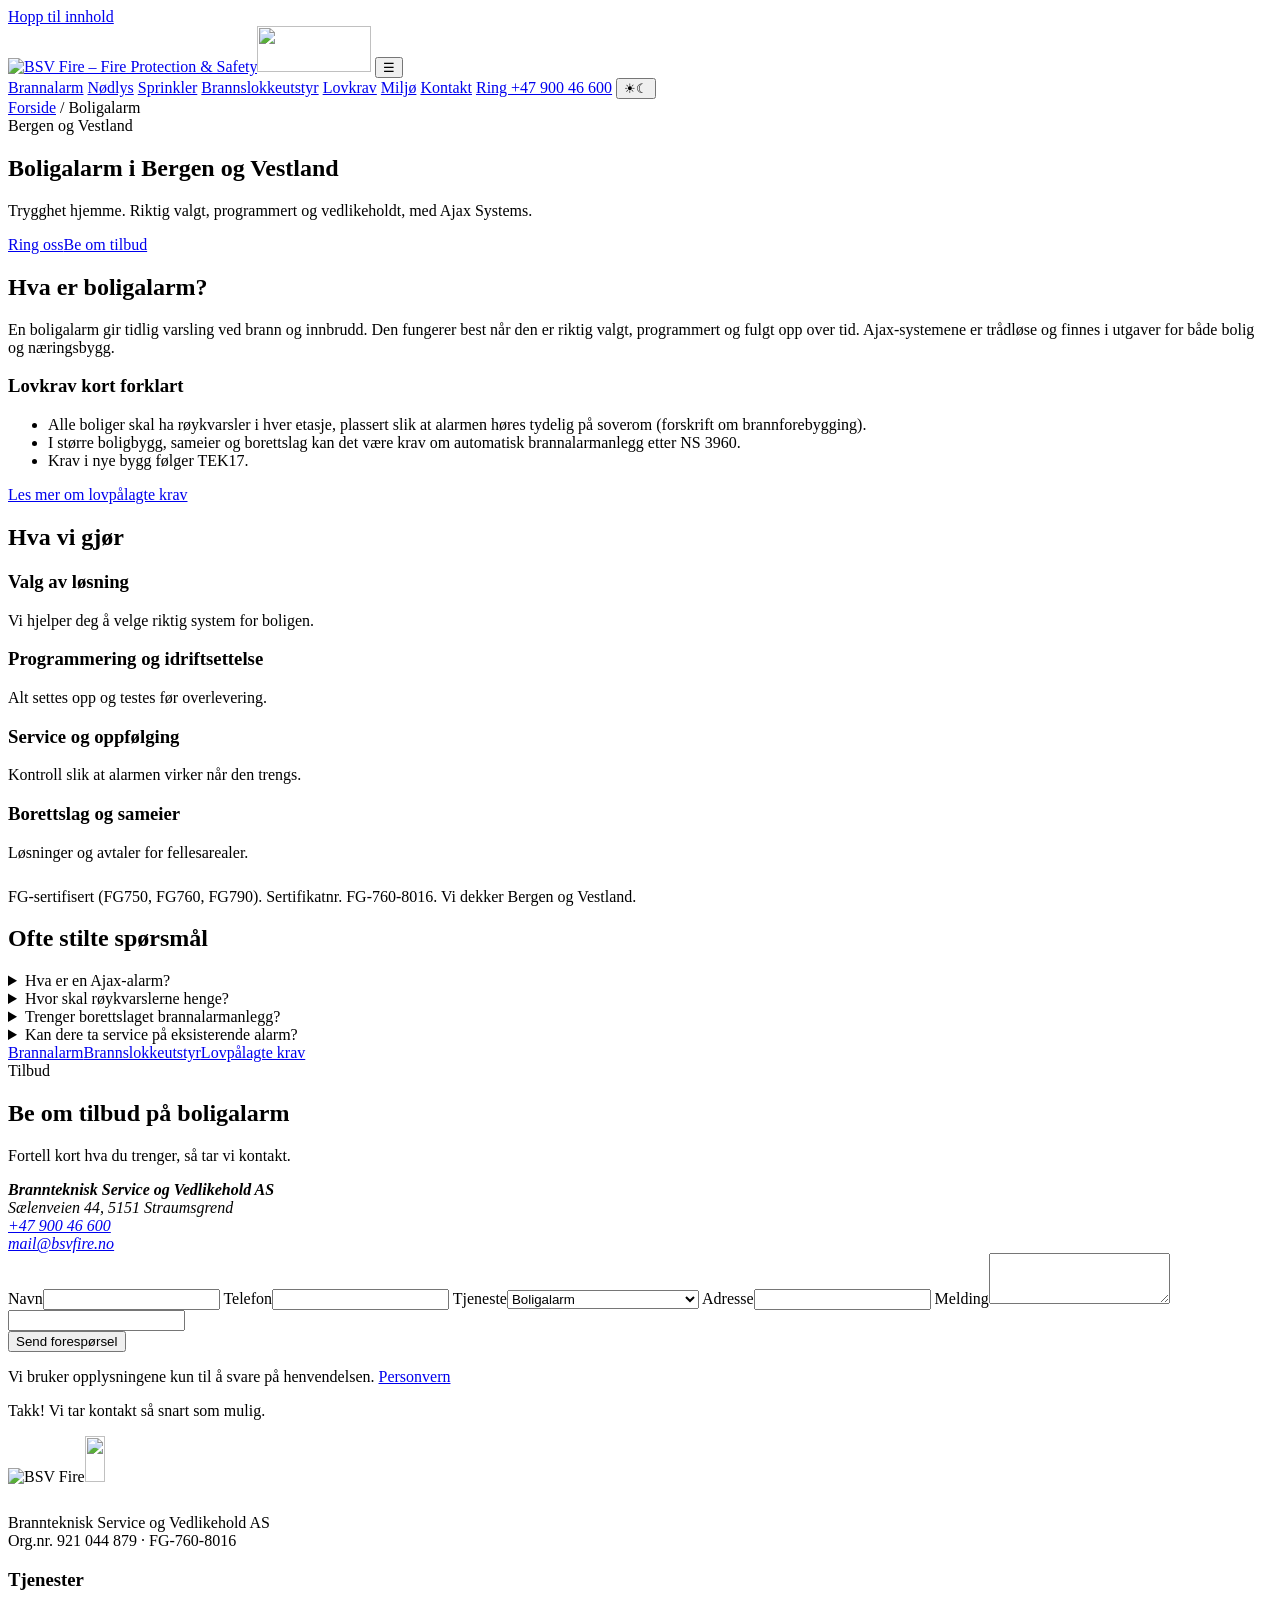
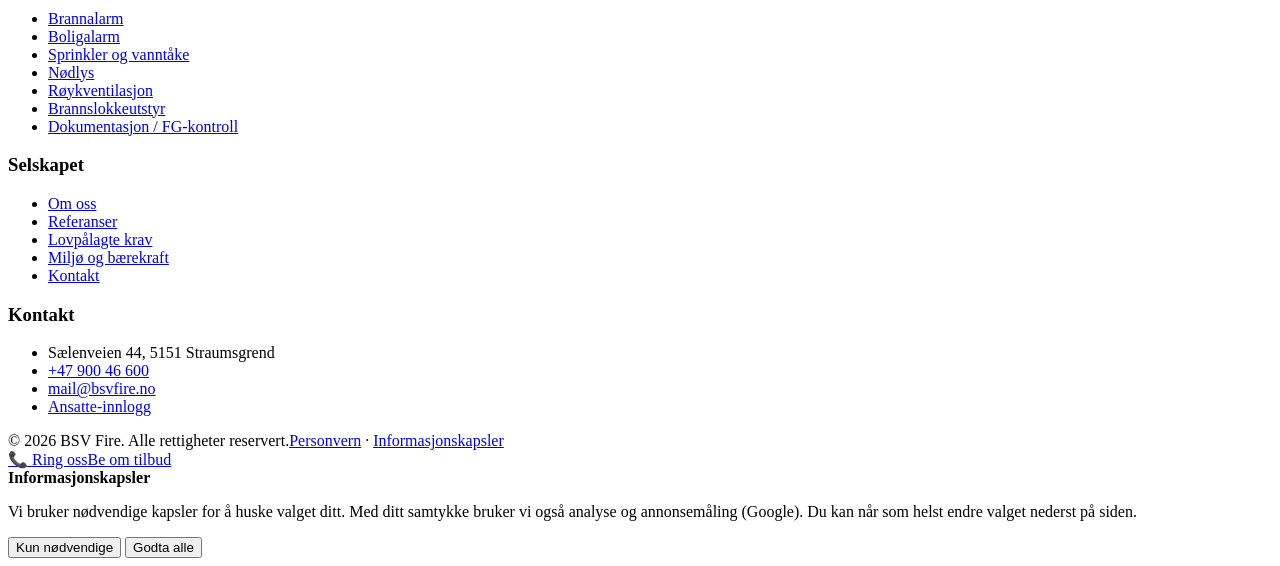
==== site/boligalarm/index.html @ dfe1bbee "Bygg tjenestesider, lovkrav, miljø, om oss, referanser, kontakt, personvern, sitemap og robots Co-Au" ====
<!doctype html>
<html lang="nb">
<head>
<meta charset="utf-8">
<meta name="viewport" content="width=device-width,initial-scale=1">
<title>Boligalarm Bergen – Ajax brann- og innbruddsalarm | BSV Fire</title>
<meta name="description" content="Boligalarm og Ajax brannalarm i Bergen og Vestland. Prosjektering, programmering, idriftsettelse og service for bolig, borettslag og sameier. Be om tilbud.">
<link rel="canonical" href="https://www.bsvfire.no/boligalarm/">
<meta name="theme-color" content="#0d1114">
<meta property="og:type" content="website">
<meta property="og:locale" content="nb_NO">
<meta property="og:site_name" content="BSV Fire">
<meta property="og:title" content="Boligalarm Bergen – Ajax brann- og innbruddsalarm | BSV Fire">
<meta property="og:description" content="Boligalarm og Ajax brannalarm i Bergen og Vestland. Prosjektering, programmering, idriftsettelse og service for bolig, borettslag og sameier. Be om tilbud.">
<meta property="og:url" content="https://www.bsvfire.no/boligalarm/">
<meta property="og:image" content="https://www.bsvfire.no/assets/img/og-bsv-fire.jpg">
<meta property="og:image:width" content="1200"><meta property="og:image:height" content="630">
<meta name="twitter:card" content="summary_large_image">
<link rel="icon" href="/assets/img/favicon-32.png" sizes="32x32">
<link rel="apple-touch-icon" href="/assets/img/apple-touch-icon.png">
<script>try{var t=localStorage.getItem("bsv_theme");if(t)document.documentElement.setAttribute("data-theme",t)}catch(e){}</script>
<link rel="stylesheet" href="/assets/css/style.css">
<script type="application/ld+json">{"@context": "https://schema.org", "@type": "Service", "name": "Boligalarm i Bergen og Vestland", "serviceType": "Boligalarm", "description": "Boligalarm og Ajax brannalarm i Bergen og Vestland. Prosjektering, programmering, idriftsettelse og service for bolig, borettslag og sameier. Be om tilbud.", "url": "https://www.bsvfire.no/boligalarm/", "provider": {"@type": "LocalBusiness", "@id": "https://www.bsvfire.no/#org", "name": "Brannteknisk Service og Vedlikehold AS"}, "areaServed": [{"@type": "City", "name": "Bergen"}, {"@type": "AdministrativeArea", "name": "Vestland"}]}</script>
<script type="application/ld+json">{"@context": "https://schema.org", "@type": "FAQPage", "mainEntity": [{"@type": "Question", "name": "Hva er en Ajax-alarm?", "acceptedAnswer": {"@type": "Answer", "text": "Et trådløst alarmsystem fra Ajax Systems for brann og innbrudd. Det styres fra en app og kan utvides senere."}}, {"@type": "Question", "name": "Hvor skal røykvarslerne henge?", "acceptedAnswer": {"@type": "Answer", "text": "Minst én i hver etasje, slik at alarmen høres på soverom. Montér i taket, vekk fra vegg og hjørner."}}, {"@type": "Question", "name": "Trenger borettslaget brannalarmanlegg?", "acceptedAnswer": {"@type": "Answer", "text": "Det kan være krav i større boligbygg. Vi vurderer bygget og sier hva som gjelder."}}, {"@type": "Question", "name": "Kan dere ta service på eksisterende alarm?", "acceptedAnswer": {"@type": "Answer", "text": "Ja. Ta kontakt, så ser vi på anlegget ditt."}}]}</script>
<script type="application/ld+json">{"@context": "https://schema.org", "@type": "BreadcrumbList", "itemListElement": [{"@type": "ListItem", "position": 1, "name": "Forside", "item": "https://www.bsvfire.no/"}, {"@type": "ListItem", "position": 2, "name": "Boligalarm"}]}</script>
</head>
<body>
<a class="skip" href="#innhold">Hopp til innhold</a>
<header class="site-header" data-solid>
  <div class="wrap">
    <a class="logo" href="/" aria-label="BSV Fire – forside"><img class="on-dark" src="/assets/img/logo-hvit.png" alt="BSV Fire – Fire Protection &amp; Safety" width="114" height="46"><img class="on-light" src="/assets/img/logo.png" alt="" width="114" height="46" aria-hidden="true"></a>
    <button class="menu-btn" aria-label="Meny" aria-expanded="false">☰</button>
    <nav class="nav" aria-label="Hovedmeny">
      <a href="/brannalarm/">Brannalarm</a>
      <a href="/nodlys/">Nødlys</a>
      <a href="/sprinkler-vanntaake/">Sprinkler</a>
      <a href="/brannslokkeutstyr/">Brannslokkeutstyr</a>
      <a href="/lovpalagte-krav/">Lovkrav</a>
      <a href="/miljo-og-barekraft/">Miljø</a>
      <a href="/kontakt/">Kontakt</a>
      <a class="btn btn-primary" href="tel:+4790046600">Ring +47 900 46 600</a>
      <button class="theme-btn" type="button" aria-label="Bytt mellom lys og mørk modus"><span class="sun" aria-hidden="true">☀</span><span class="moon" aria-hidden="true">☾</span></button>
    </nav>
  </div>
</header>
<main id="innhold">
<section class="page-hero"><div class="wrap grid">
  <div><nav class="crumbs" aria-label="Brødsmulesti"><a href="/">Forside</a> / Boligalarm</nav>
    <span class="eyebrow">Bergen og Vestland</span>
    <h1>Boligalarm i Bergen og Vestland</h1>
    <p class="lead">Trygghet hjemme. Riktig valgt, programmert og vedlikeholdt, med Ajax Systems.</p>
    <div class="btn-row"><a class="btn btn-primary" href="tel:+4790046600">Ring oss</a><a class="btn btn-outline" href="#tilbud">Be om tilbud</a></div>
  </div>
  <div class="shot"><img src="/assets/img/tjeneste-boligalarm.jpg" alt="Trådløs boligalarm montert i en bolig i Bergen" width="800" height="1000" onerror="this.remove()"></div>
</div></section>

<section class="sec-tight alt"><div class="wrap two">
  <div><h2>Hva er boligalarm?</h2><p class="lead">En boligalarm gir tidlig varsling ved brann og innbrudd. Den fungerer best når den er riktig valgt, programmert og fulgt opp over tid. Ajax-systemene er trådløse og finnes i utgaver for både bolig og næringsbygg.</p></div>
  <div class="law"><h3>Lovkrav kort forklart</h3><ul class="checks"><li>Alle boliger skal ha røykvarsler i hver etasje, plassert slik at alarmen høres tydelig på soverom (forskrift om brannforebygging).</li><li>I større boligbygg, sameier og borettslag kan det være krav om automatisk brannalarmanlegg etter NS 3960.</li><li>Krav i nye bygg følger TEK17.</li></ul>
    <p class="form-note" style="margin-top:1rem"><a href="/lovpalagte-krav/">Les mer om lovpålagte krav</a></p></div>
</div></section>

<section class="sec-tight"><div class="wrap">
  <h2>Hva vi gjør</h2>
  <div class="cards"><div class="card"><h3>Valg av løsning</h3><p>Vi hjelper deg å velge riktig system for boligen.</p></div><div class="card"><h3>Programmering og idriftsettelse</h3><p>Alt settes opp og testes før overlevering.</p></div><div class="card"><h3>Service og oppfølging</h3><p>Kontroll slik at alarmen virker når den trengs.</p></div><div class="card"><h3>Borettslag og sameier</h3><p>Løsninger og avtaler for fellesarealer.</p></div></div>
  <p style="margin-top:1.6rem" class="form-note">FG-sertifisert (FG750, FG760, FG790). Sertifikatnr. FG-760-8016. Vi dekker Bergen og Vestland.</p>
</div></section>

<section class="sec-tight alt"><div class="wrap" style="max-width:860px">
  <h2>Ofte stilte spørsmål</h2>
  <div class="faq"><details><summary>Hva er en Ajax-alarm?</summary><p>Et trådløst alarmsystem fra Ajax Systems for brann og innbrudd. Det styres fra en app og kan utvides senere.</p></details><details><summary>Hvor skal røykvarslerne henge?</summary><p>Minst én i hver etasje, slik at alarmen høres på soverom. Montér i taket, vekk fra vegg og hjørner.</p></details><details><summary>Trenger borettslaget brannalarmanlegg?</summary><p>Det kan være krav i større boligbygg. Vi vurderer bygget og sier hva som gjelder.</p></details><details><summary>Kan dere ta service på eksisterende alarm?</summary><p>Ja. Ta kontakt, så ser vi på anlegget ditt.</p></details></div>
  <div class="related" aria-label="Relaterte tjenester"><a href="/brannalarm/">Brannalarm</a><a href="/brannslokkeutstyr/">Brannslokkeutstyr</a><a href="/lovpalagte-krav/">Lovpålagte krav</a></div>
</div></section>

<section class="contact" id="tilbud"><div class="wrap contact-grid">
  <div><span class="eyebrow">Tilbud</span><h2>Be om tilbud på boligalarm</h2>
  <p class="lead">Fortell kort hva du trenger, så tar vi kontakt.</p>
  <address><strong>Brannteknisk Service og Vedlikehold AS</strong><br>Sælenveien 44, 5151 Straumsgrend<br>
  <a href="tel:+4790046600">+47 900 46 600</a><br><a href="mailto:mail@bsvfire.no">mail@bsvfire.no</a></address></div>
  <form class="quote" novalidate>
      <label>Navn<input name="navn" required autocomplete="name"></label>
      <label>Telefon<input name="telefon" type="tel" required autocomplete="tel"></label>
      <label>Tjeneste<select name="tjeneste" required>
          <option value="">Velg tjeneste</option>
          <option>Brannalarm</option><option selected>Boligalarm</option><option>Sprinkler og vanntåke</option>
          <option>Nødlys</option><option>Røykventilasjon</option><option>Brannslokkeutstyr</option>
          <option>Dokumentasjon / FG-kontroll</option><option>Annet</option>
        </select></label>
      <label>Adresse<input name="adresse" autocomplete="street-address"></label>
      <label>Melding<textarea name="melding" rows="3"></textarea></label>
      <div class="hp" aria-hidden="true"><input name="website" tabindex="-1" autocomplete="off"></div>
      <button class="btn btn-primary" type="submit">Send forespørsel</button>
      <p class="form-note">Vi bruker opplysningene kun til å svare på henvendelsen. <a href="/personvern/">Personvern</a></p>
      <p class="form-ok" role="status">Takk! Vi tar kontakt så snart som mulig.</p>
    </form>
</div></section>
</main>
<footer>
  <div class="wrap">
    <div class="foot">
      <div><img class="on-dark" src="/assets/img/logo-hvit.png" alt="BSV Fire" width="114" height="46" style="height:46px;width:auto;margin-bottom:12px"><img class="on-light" src="/assets/img/logo.png" alt="" aria-hidden="true" width="114" height="46" style="height:46px;width:auto;margin-bottom:12px"><p>Brannteknisk Service og Vedlikehold AS<br>Org.nr. 921 044 879 · FG-760-8016</p></div>
      <div><h3>Tjenester</h3><ul>
        <li><a href="/brannalarm/">Brannalarm</a></li><li><a href="/boligalarm/">Boligalarm</a></li><li><a href="/sprinkler-vanntaake/">Sprinkler og vanntåke</a></li>
        <li><a href="/nodlys/">Nødlys</a></li><li><a href="/roykventilasjon/">Røykventilasjon</a></li><li><a href="/brannslokkeutstyr/">Brannslokkeutstyr</a></li><li><a href="/dokumentasjon-fg-kontroll/">Dokumentasjon / FG-kontroll</a></li></ul></div>
      <div><h3>Selskapet</h3><ul>
        <li><a href="/om-oss/">Om oss</a></li><li><a href="/referanser/">Referanser</a></li><li><a href="/lovpalagte-krav/">Lovpålagte krav</a></li><li><a href="/miljo-og-barekraft/">Miljø og bærekraft</a></li><li><a href="/kontakt/">Kontakt</a></li></ul></div>
      <div><h3>Kontakt</h3><ul>
        <li>Sælenveien 44, 5151 Straumsgrend</li><li><a href="tel:+4790046600">+47 900 46 600</a></li><li><a href="mailto:mail@bsvfire.no">mail@bsvfire.no</a></li>
        <li><a href="https://app.firectrl.io/" rel="noopener">Ansatte-innlogg</a></li></ul></div>
    </div>
    <div class="legal"><span>© 2026 BSV Fire. Alle rettigheter reservert.</span><span><a href="/personvern/">Personvern</a> · <a href="#" data-cookie-settings>Informasjonskapsler</a></span></div>
  </div>
</footer>
<div class="callbar"><a class="call" href="tel:+4790046600">📞 Ring oss</a><a class="quote-btn" href="#tilbud">Be om tilbud</a></div>

<div class="cookie" id="cookie" role="dialog" aria-label="Informasjonskapsler">
  <strong>Informasjonskapsler</strong>
  <p>Vi bruker nødvendige kapsler for å huske valget ditt. Med ditt samtykke bruker vi også analyse og annonsemåling (Google). Du kan når som helst endre valget nederst på siden.</p>
  <button class="btn btn-outline" data-consent="necessary">Kun nødvendige</button>
  <button class="btn btn-primary" data-consent="all">Godta alle</button>
</div>

<script src="/assets/js/main.js" defer></script>
</body>
</html>
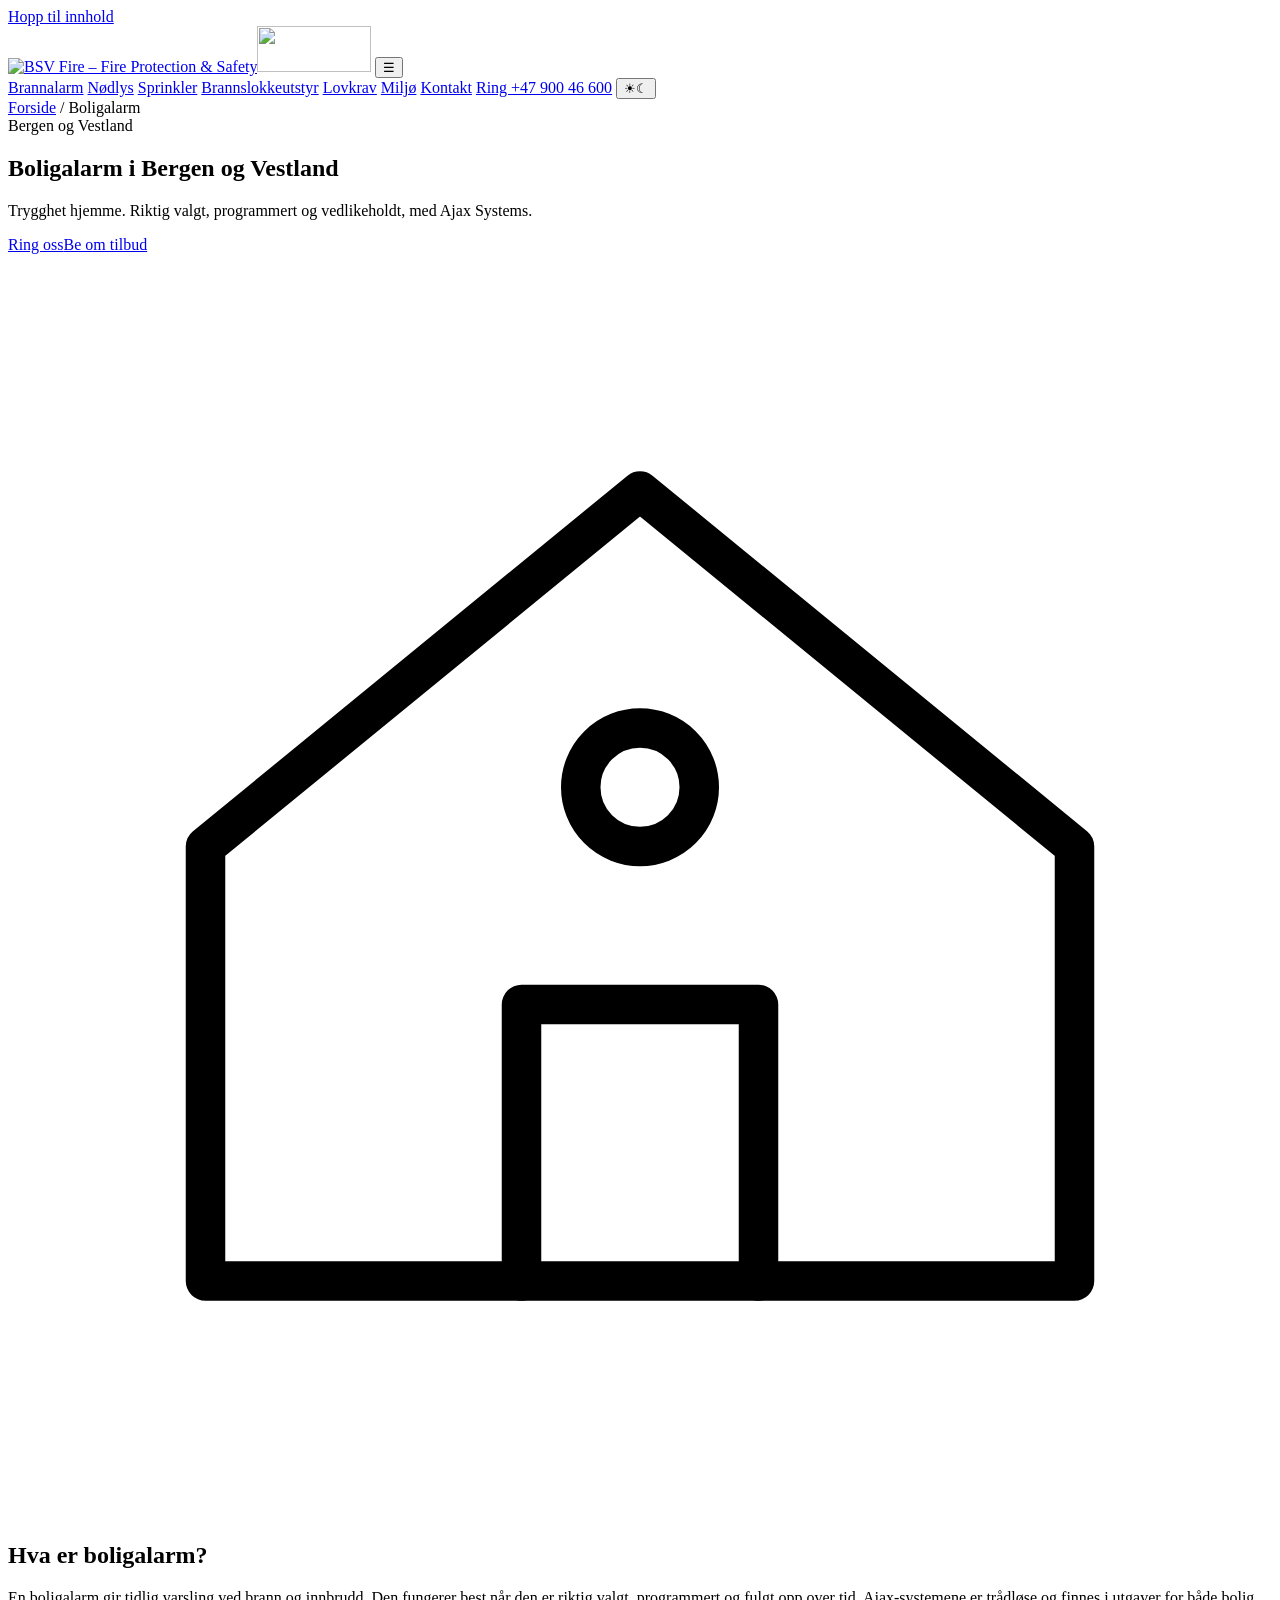
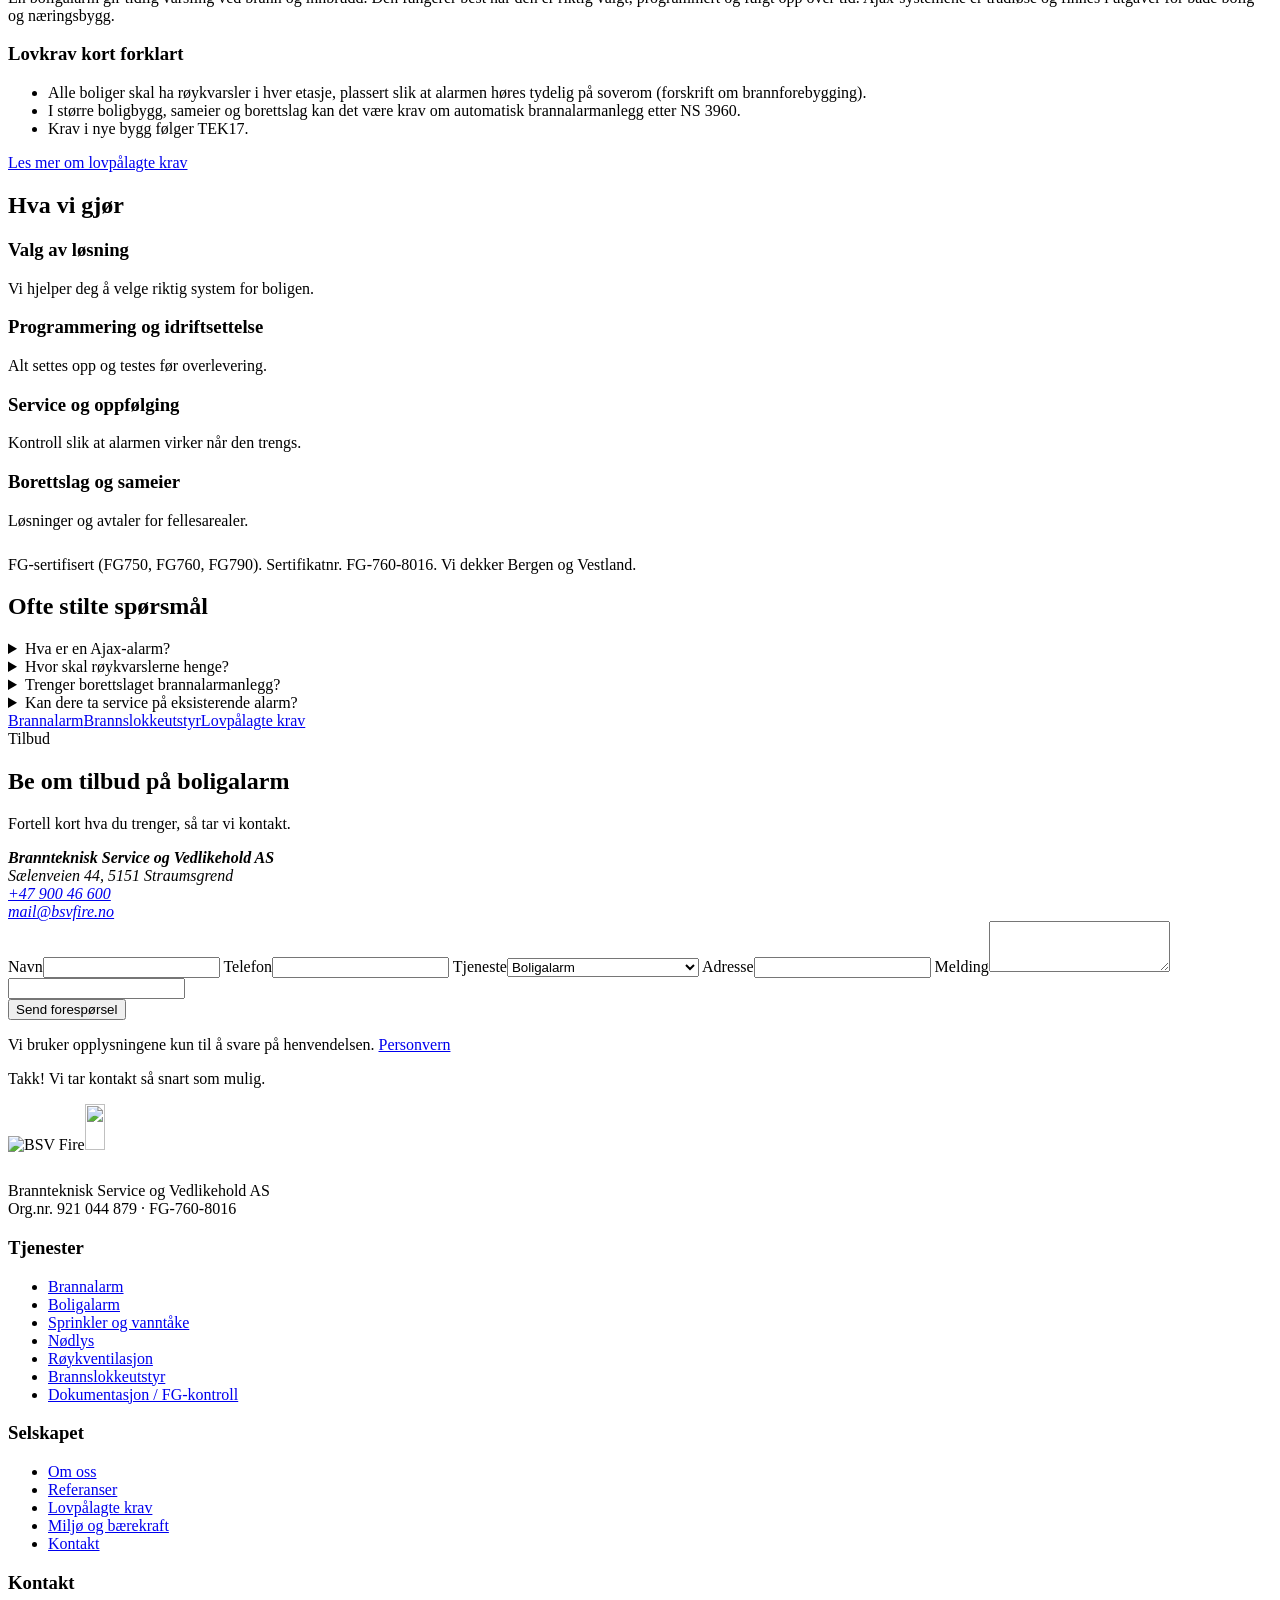
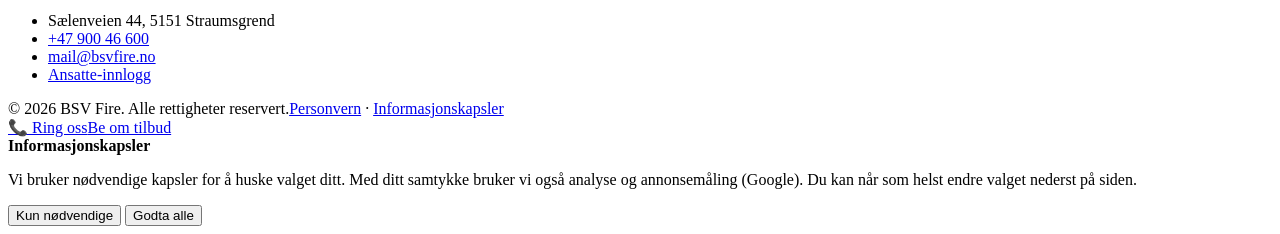
==== commit d9819a68: "Legg inn linjeikoner som plassholdere for bilder Co-Authored-By: Claude Sonnet 5.5 <noreply@anthropi" ====
--- a/site/boligalarm/index.html
+++ b/site/boligalarm/index.html
@@ -51,7 +51,7 @@
     <p class="lead">Trygghet hjemme. Riktig valgt, programmert og vedlikeholdt, med Ajax Systems.</p>
     <div class="btn-row"><a class="btn btn-primary" href="tel:+4790046600">Ring oss</a><a class="btn btn-outline" href="#tilbud">Be om tilbud</a></div>
   </div>
-  <div class="shot"><img src="/assets/img/tjeneste-boligalarm.jpg" alt="Trådløs boligalarm montert i en bolig i Bergen" width="800" height="1000" onerror="this.remove()"></div>
+  <div class="shot"><span class="ph" aria-hidden="true"><svg viewBox="0 0 64 64" fill="none" stroke="currentColor" stroke-width="2" stroke-linecap="round" stroke-linejoin="round"><path d="M10 30 32 12l22 18v22H10z"/><path d="M26 52V38h12v14"/><circle cx="32" cy="27" r="3"/></svg></span><img src="/assets/img/tjeneste-boligalarm.jpg" alt="Trådløs boligalarm montert i en bolig i Bergen" width="800" height="1000" onerror="this.remove()"></div>
 </div></section>
 
 <section class="sec-tight alt"><div class="wrap two">
